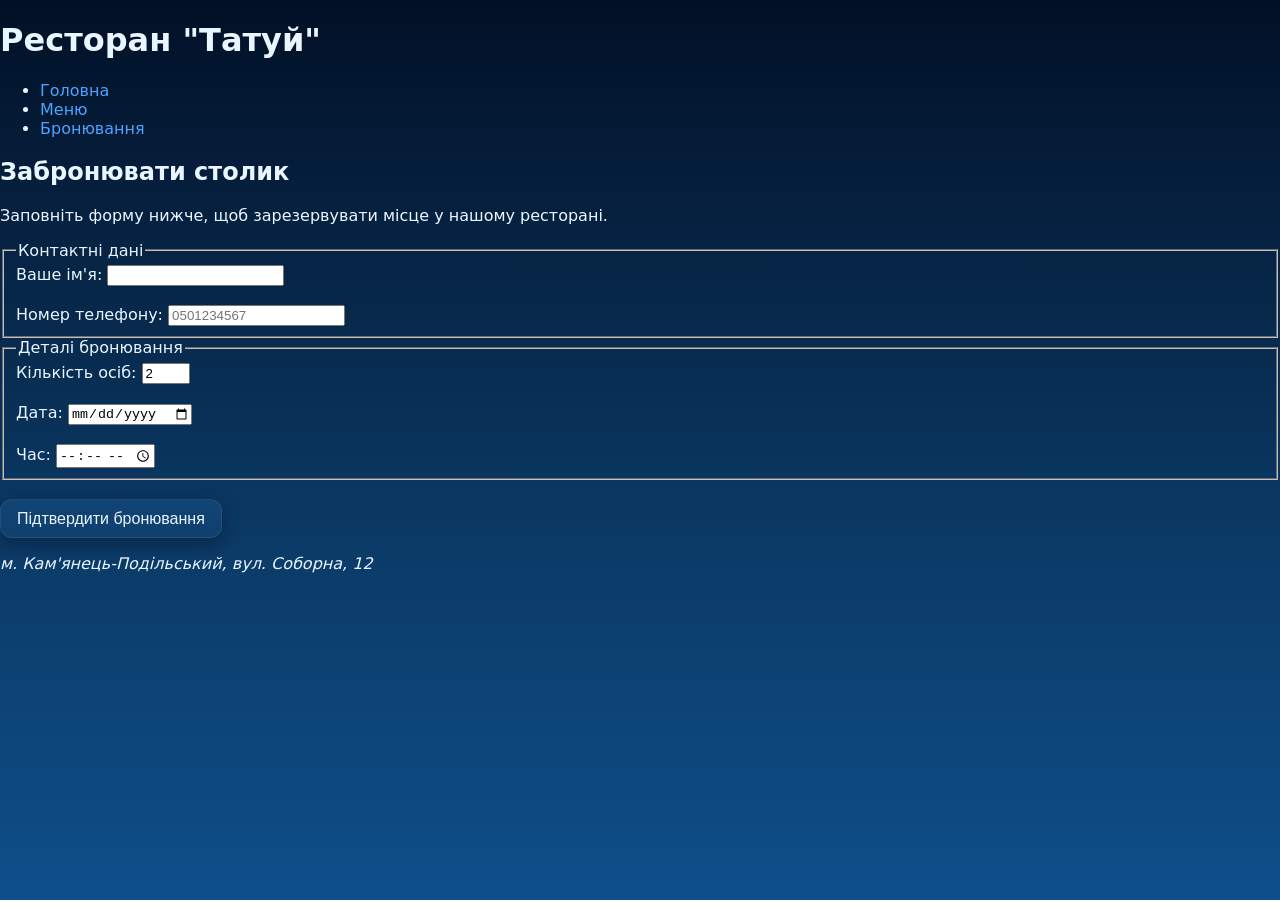
==== booking.html @ b8e49027 "first version" ====
<!DOCTYPE html>
<html lang="uk">
<head>
    <meta charset="UTF-8">
    <meta name="viewport" content="width=device-width, initial-scale=1.0">
    <title>Бронювання столику | Ресторан "Татуй"</title>
    <link rel="stylesheet" href="css/style.css">
</head>
<body>
    <header>
        <h1>Ресторан "Татуй"</h1>
        <nav>
            <ul>
                <li><a href="index.html">Головна</a></li>
                <li><a href="menu.html">Меню</a></li>
                <li><a href="booking.html" aria-current="page">Бронювання</a></li>
            </ul>
        </nav>
    </header>

    <main>
        <section>
            <h2>Забронювати столик</h2>
            <p>Заповніть форму нижче, щоб зарезервувати місце у нашому ресторані.</p>
            
            <form action="#" method="POST">
                <fieldset>
                    <legend>Контактні дані</legend>
                    <label for="name">Ваше ім'я:</label>
                    <input type="text" id="name" name="name" required aria-required="true">
                    <br><br>
                    <label for="phone">Номер телефону:</label>
                    <input type="tel" id="phone" name="phone" pattern="[0-9]{10}" placeholder="0501234567" required aria-required="true">
                </fieldset>
                
                <fieldset>
                    <legend>Деталі бронювання</legend>
                    <label for="guests">Кількість осіб:</label>
                    <input type="number" id="guests" name="guests" min="1" max="20" value="2" required aria-required="true">
                    <br><br>
                    <label for="date">Дата:</label>
                    <input type="date" id="date" name="date" required aria-required="true">
                    <br><br>
                    <label for="time">Час:</label>
                    <input type="time" id="time" name="time" min="10:00" max="22:00" required aria-required="true">
                </fieldset>
                
                <br>
                <button type="submit">Підтвердити бронювання</button>
            </form>
        </section>
    </main>

    <footer>
        <address>
            <p>м. Кам'янець-Подільський, вул. Соборна, 12</p>
        </address>
    </footer>
</body>
</html>
---- css/style.css ----
:root {
	--bg-dark: #021026;
	--bg-mid: #0b3a66;
	--bg-light: #0e4f8a;
	--accent: #4da3ff;
	--text: #eaf6ff;
}

* { box-sizing: border-box; }

html, body {
	height: 100%;
	margin: 0;
	font-family: Inter, system-ui, -apple-system, 'Segoe UI', Roboto, 'Helvetica Neue', Arial;
	color: var(--text);
	background: linear-gradient(180deg, var(--bg-dark) 0%, var(--bg-mid) 60%, var(--bg-light) 100%);
	background-attachment: fixed;
	-webkit-font-smoothing: antialiased;
	-moz-osx-font-smoothing: grayscale;
	transition: background 0.45s ease;
}

.container {
	max-width: 1200px;
	margin: 0 auto;
	padding: 2rem;
}

/* Кнопки: мягкие углы, лёгкие тени и плавные ховеры */
button, .btn, input[type="button"], input[type="submit"], a.button {
	display: inline-block;
	padding: 0.6rem 1rem;
	font-size: 1rem;
	color: var(--text);
	background: linear-gradient(180deg, rgba(77,163,255,0.12), rgba(77,163,255,0.06));
	border: 1px solid rgba(255,255,255,0.08);
	border-radius: 12px;
	cursor: pointer;
	transition: transform .12s ease, box-shadow .12s ease, background .12s ease;
	box-shadow: 0 6px 18px rgba(4,18,36,0.45);
	text-decoration: none;
}

button:focus, .btn:focus, a.button:focus {
	outline: none;
	box-shadow: 0 0 0 3px rgba(77,163,255,0.10);
}

button:hover, .btn:hover, a.button:hover {
	transform: translateY(-2px);
	box-shadow: 0 10px 24px rgba(4,18,36,0.55);
	background: linear-gradient(180deg, rgba(77,163,255,0.22), rgba(77,163,255,0.10));
}

/* Варианты кнопок */
.btn--primary {
	background: linear-gradient(180deg, #1e90ff 0%, #1074d8 100%);
	border: none;
	color: #ffffff;
	box-shadow: 0 8px 30px rgba(16,116,216,0.35);
	border-radius: 12px;
}

.btn--secondary {
	background: transparent;
	border: 1px solid rgba(255,255,255,0.12);
	border-radius: 10px;
}

a { color: var(--accent); text-decoration: none; }

/* Утилитарные мелочи */
.card {
	background: rgba(255,255,255,0.03);
	border-radius: 12px;
	padding: 1rem;
	box-shadow: 0 4px 20px rgba(2,10,20,0.45);
}
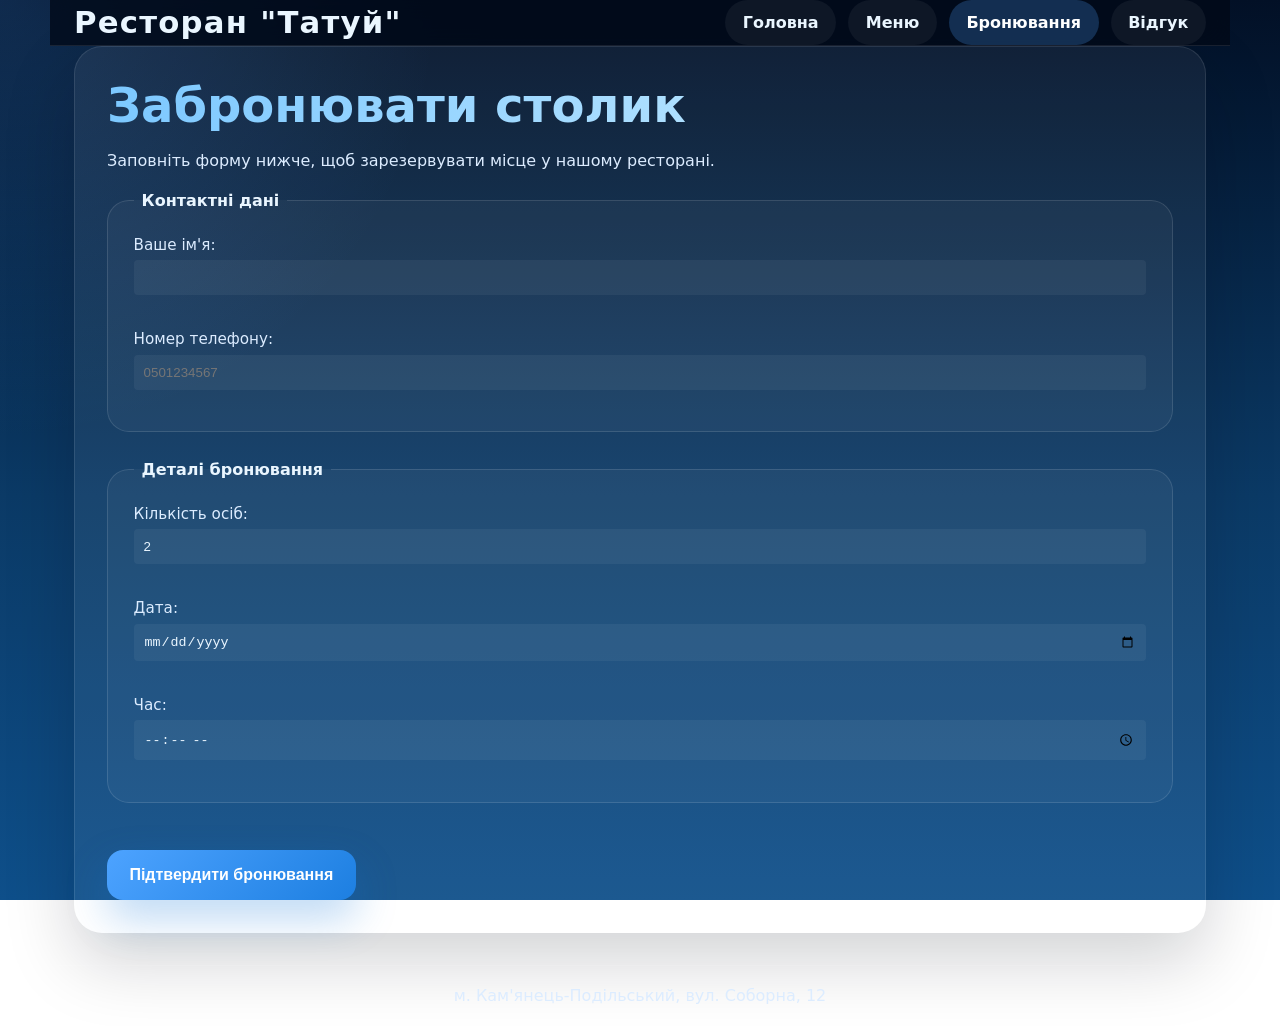
==== commit a2defb7e: "Added feedback and changed style" ====
--- a/booking.html
+++ b/booking.html
@@ -14,6 +14,7 @@
                 <li><a href="index.html">Головна</a></li>
                 <li><a href="menu.html">Меню</a></li>
                 <li><a href="booking.html" aria-current="page">Бронювання</a></li>
+                <li><a href="feedback.html">Відгук</a></li>
             </ul>
         </nav>
     </header>
--- a/css/style.css
+++ b/css/style.css
@@ -1,79 +1,318 @@
 :root {
-	--bg-dark: #021026;
-	--bg-mid: #0b3a66;
-	--bg-light: #0e4f8a;
-	--accent: #4da3ff;
-	--text: #eaf6ff;
-}
-
-* { box-sizing: border-box; }
-
-html, body {
-	height: 100%;
-	margin: 0;
-	font-family: Inter, system-ui, -apple-system, 'Segoe UI', Roboto, 'Helvetica Neue', Arial;
-	color: var(--text);
-	background: linear-gradient(180deg, var(--bg-dark) 0%, var(--bg-mid) 60%, var(--bg-light) 100%);
-	background-attachment: fixed;
-	-webkit-font-smoothing: antialiased;
-	-moz-osx-font-smoothing: grayscale;
-	transition: background 0.45s ease;
-}
-
-.container {
-	max-width: 1200px;
-	margin: 0 auto;
-	padding: 2rem;
-}
-
-/* Кнопки: мягкие углы, лёгкие тени и плавные ховеры */
-button, .btn, input[type="button"], input[type="submit"], a.button {
-	display: inline-block;
-	padding: 0.6rem 1rem;
-	font-size: 1rem;
-	color: var(--text);
-	background: linear-gradient(180deg, rgba(77,163,255,0.12), rgba(77,163,255,0.06));
-	border: 1px solid rgba(255,255,255,0.08);
-	border-radius: 12px;
-	cursor: pointer;
-	transition: transform .12s ease, box-shadow .12s ease, background .12s ease;
-	box-shadow: 0 6px 18px rgba(4,18,36,0.45);
-	text-decoration: none;
-}
-
-button:focus, .btn:focus, a.button:focus {
-	outline: none;
-	box-shadow: 0 0 0 3px rgba(77,163,255,0.10);
-}
-
-button:hover, .btn:hover, a.button:hover {
-	transform: translateY(-2px);
-	box-shadow: 0 10px 24px rgba(4,18,36,0.55);
-	background: linear-gradient(180deg, rgba(77,163,255,0.22), rgba(77,163,255,0.10));
-}
-
-/* Варианты кнопок */
-.btn--primary {
-	background: linear-gradient(180deg, #1e90ff 0%, #1074d8 100%);
-	border: none;
-	color: #ffffff;
-	box-shadow: 0 8px 30px rgba(16,116,216,0.35);
-	border-radius: 12px;
+--bg-dark: #021026;
+--bg-mid: #0b3a66;
+--bg-light: #0e4f8a;
+--accent: #4da3ff;
+--text: #eaf6ff;
+--surface: rgba(255,255,255,0.08);
+--surface-soft: rgba(255,255,255,0.04);
+--border: rgba(255,255,255,0.14);
+}
+
+* {
+box-sizing: border-box;
+}
+
+html {
+scroll-behavior: smooth;
+}
+
+body {
+margin: 0;
+min-height: 100%;
+font-family: Inter, system-ui, -apple-system, 'Segoe UI', Roboto, 'Helvetica Neue', Arial, sans-serif;
+color: var(--text);
+background: radial-gradient(circle at top left, rgba(77,163,255,0.18), transparent 28%), linear-gradient(180deg, var(--bg-dark) 0%, var(--bg-mid) 55%, var(--bg-light) 100%);
+background-attachment: fixed;
+-webkit-font-smoothing: antialiased;
+-moz-osx-font-smoothing: grayscale;
+}
+
+body > header,
+body > main,
+body > footer {
+max-width: 1180px;
+margin: 0 auto;
+padding: 0 1.5rem;
+}
+
+header {
+display: flex;
+align-items: center;
+justify-content: space-between;
+gap: 1rem;
+padding: 1.2rem 0;
+position: sticky;
+top: 0;
+z-index: 10;
+backdrop-filter: blur(18px);
+background: rgba(2, 10, 24, 0.78);
+border-bottom: 1px solid rgba(255,255,255,0.09);
+}
+
+header h1 {
+margin: 0;
+font-size: clamp(1.8rem, 2.4vw, 2.4rem);
+letter-spacing: 0.04em;
+}
+
+nav ul {
+display: flex;
+flex-wrap: wrap;
+gap: 0.75rem;
+margin: 0;
+padding: 0;
+list-style: none;
+}
+
+nav a {
+display: inline-flex;
+align-items: center;
+justify-content: center;
+padding: 0.8rem 1.1rem;
+border-radius: 999px;
+color: var(--text);
+text-decoration: none;
+font-weight: 600;
+background: rgba(255,255,255,0.05);
+transition: transform 0.2s ease, background 0.2s ease, color 0.2s ease;
+}
+
+nav a:hover,
+nav a[aria-current="page"] {
+background: rgba(77,163,255,0.24);
+color: #ffffff;
+}
+
+main {
+padding: 2.5rem 0 3rem;
+}
+
+h2,
+h3,
+h4 {
+margin: 0 0 1rem;
+font-weight: 700;
+line-height: 1.1;
+}
+
+h2 {
+font-size: clamp(2rem, 4vw, 3rem);
+background: linear-gradient(90deg, #7cc8ff, #d7f3ff);
+-webkit-background-clip: text;
+color: transparent;
+}
+
+section {
+margin-bottom: 2rem;
+padding: 2rem;
+border-radius: 28px;
+background: rgba(255,255,255,0.06);
+border: 1px solid rgba(255,255,255,0.1);
+box-shadow: 0 28px 70px rgba(2, 10, 20, 0.18);
+}
+
+section#concept {
+display: grid;
+grid-template-columns: repeat(auto-fit, minmax(240px, 1fr));
+gap: 1.6rem;
+}
+
+article {
+margin: 0;
+}
+
+section#concept article,
+section[aria-labelledby] article {
+padding: 1.5rem;
+border-radius: 22px;
+background: rgba(255,255,255,0.05);
+border: 1px solid rgba(255,255,255,0.09);
+box-shadow: 0 18px 40px rgba(2, 10, 20, 0.15);
+}
+
+section[aria-labelledby] article + article {
+margin-top: 1.25rem;
+}
+
+p,
+label,
+data,
+span {
+color: #dcecff;
+}
+
+p {
+line-height: 1.75;
+}
+
+label {
+display: block;
+margin-bottom: 0.4rem;
+font-size: 0.95rem;
+}
+
+input,
+select,
+textarea {
+width: 100%;
+padding: 1rem 1rem;
+margin-bottom: 1rem;
+border-radius: 16px;
+border: 1px solid rgba(255,255,255,0.14);
+background: rgba(255,255,255,0.05);
+color: var(--text);
+outline: none;
+transition: border-color 0.25s ease, box-shadow 0.25s ease, background 0.25s ease;
+}
+
+input:focus,
+select:focus,
+textarea:focus {
+border-color: rgba(77,163,255,0.55);
+box-shadow: 0 0 0 4px rgba(77,163,255,0.14);
+background: rgba(255,255,255,0.08);
+}
+
+fieldset {
+border: 1px solid rgba(255,255,255,0.12);
+border-radius: 22px;
+padding: 1.6rem;
+margin: 0 0 1.75rem;
+background: rgba(255,255,255,0.04);
+}
+
+legend {
+padding: 0 0.5rem;
+font-weight: 700;
+color: #eaf6ff;
+}
+
+button,
+.btn,
+input[type="button"],
+input[type="submit"],
+a.button {
+display: inline-flex;
+align-items: center;
+justify-content: center;
+min-width: 170px;
+padding: 1rem 1.4rem;
+font-size: 1rem;
+font-weight: 700;
+color: #ffffff;
+background: linear-gradient(135deg, #4da3ff 0%, #1d7fe1 100%);
+border: none;
+border-radius: 16px;
+cursor: pointer;
+text-decoration: none;
+transition: transform 0.2s ease, box-shadow 0.2s ease, background 0.2s ease;
+box-shadow: 0 18px 42px rgba(16, 116, 216, 0.28);
+}
+
+button:hover,
+.btn:hover,
+a.button:hover,
+input[type="submit"]:hover,
+input[type="button"]:hover {
+transform: translateY(-2px);
+box-shadow: 0 24px 52px rgba(16, 116, 216, 0.34);
+background: linear-gradient(135deg, #73c1ff 0%, #1d7fe1 100%);
 }
 
 .btn--secondary {
-	background: transparent;
-	border: 1px solid rgba(255,255,255,0.12);
-	border-radius: 10px;
-}
-
-a { color: var(--accent); text-decoration: none; }
-
-/* Утилитарные мелочи */
-.card {
-	background: rgba(255,255,255,0.03);
-	border-radius: 12px;
-	padding: 1rem;
-	box-shadow: 0 4px 20px rgba(2,10,20,0.45);
-}
-
+background: rgba(255,255,255,0.08);
+color: var(--text);
+border: 1px solid rgba(255,255,255,0.16);
+}
+
+footer {
+padding: 2rem 0 2.5rem;
+text-align: center;
+color: #b9d8ff;
+border-top: 1px solid rgba(255,255,255,0.08);
+margin-top: 1rem;
+}
+
+footer address {
+display: inline-grid;
+gap: 0.35rem;
+font-style: normal;
+line-height: 1.6;
+}
+
+footer a {
+color: #90c9ff;
+text-decoration: none;
+}
+
+@media (max-width: 860px) {
+header {
+justify-content: center;
+text-align: center;
+}
+
+nav ul {
+justify-content: center;
+}
+
+section {
+padding: 1.5rem;
+}
+}
+
+@media (max-width: 520px) {
+header {
+padding: 1rem 0;
+}
+
+nav a {
+padding: 0.7rem 0.9rem;
+}
+
+body > header,
+body > main,
+body > footer {
+padding: 0 1rem;
+}
+}
+
+.feedback-form {
+    padding: 1.5rem;
+    border-radius: 22px;
+    background: rgba(255,255,255,0.05);
+    border: 1px solid rgba(255,255,255,0.1);
+    box-shadow: 0 18px 40px rgba(2, 10, 20, 0.14);
+    margin-top: 1rem;
+    transition: border-color 0.3s ease, background-color 0.3s ease, box-shadow 0.3s ease;
+}
+
+.feedback-form:focus-within {
+    --input-border: 1px solid #3498db;
+    --focus-shadow: 0 0 8px rgba(52, 152, 219, 0.4);
+    background: rgba(77,163,255,0.1);
+    border-color: rgba(77,163,255,0.3);
+}
+
+.form-field {
+    margin-bottom: 15px;
+    display: flex;
+    flex-direction: column;
+    gap: 5px;
+}
+
+input:required {
+    border: var(--input-border);
+    padding: 10px;
+    border-radius: 4px;
+    outline: none;
+    transition: box-shadow 0.3s ease, border 0.3s ease;
+}
+
+input:required:focus {
+    box-shadow: var(--focus-shadow);
+}
+
+input:required:invalid:not(:focus):not(:placeholder-shown) {
+    border-color: var(--error-color);
+}
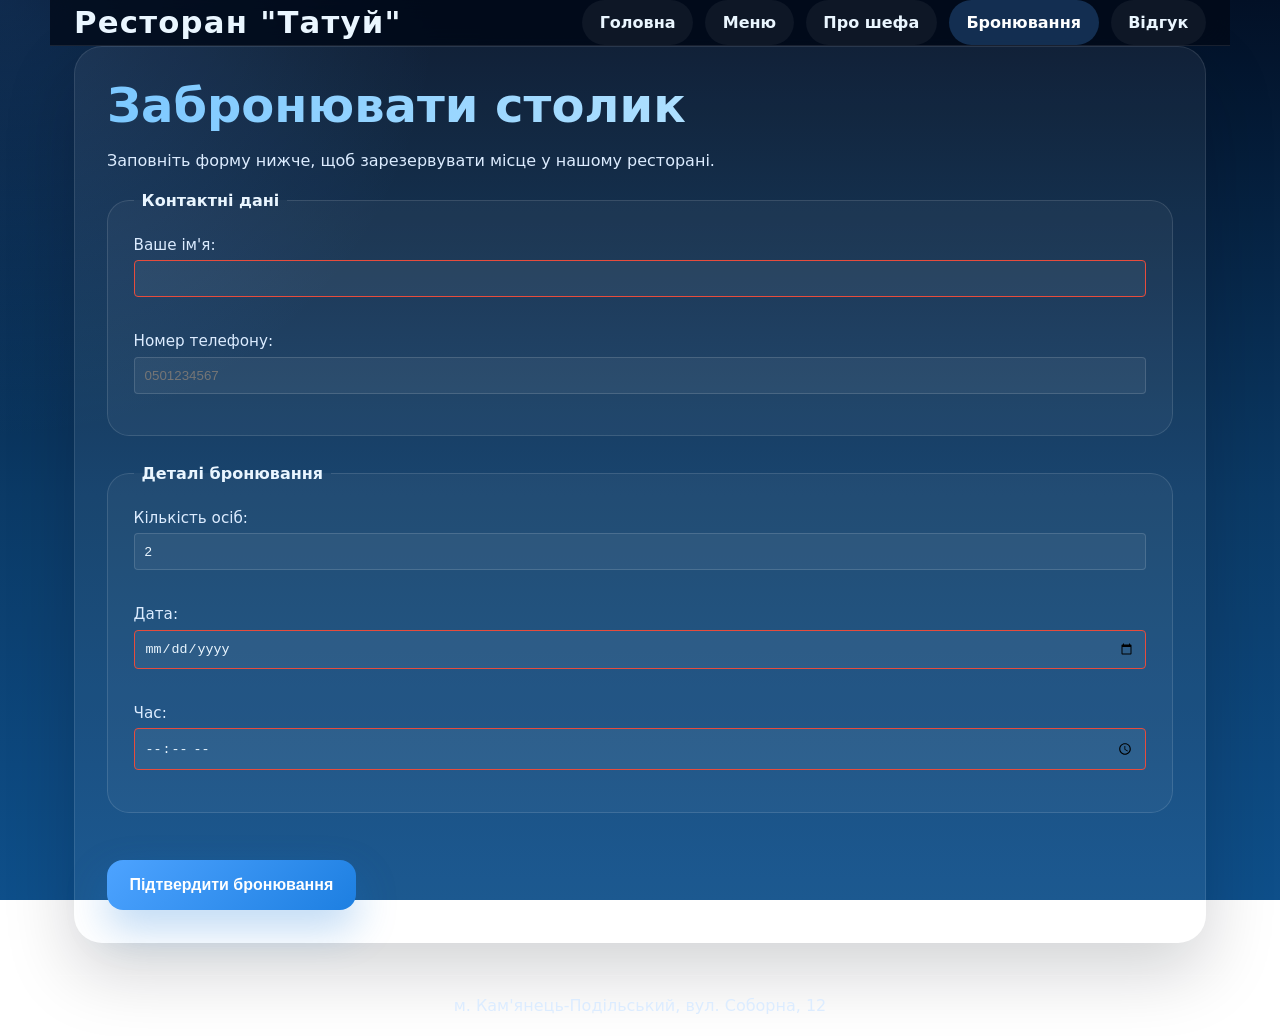
==== commit accbbadf: "added info about chef" ====
--- a/booking.html
+++ b/booking.html
@@ -13,6 +13,7 @@
             <ul>
                 <li><a href="index.html">Головна</a></li>
                 <li><a href="menu.html">Меню</a></li>
+                <li><a href="chef.html">Про шефа</a></li>
                 <li><a href="booking.html" aria-current="page">Бронювання</a></li>
                 <li><a href="feedback.html">Відгук</a></li>
             </ul>
--- a/css/style.css
+++ b/css/style.css
@@ -7,6 +7,10 @@
 --surface: rgba(255,255,255,0.08);
 --surface-soft: rgba(255,255,255,0.04);
 --border: rgba(255,255,255,0.14);
+    /* Default input/focus/error variables (fallbacks) */
+    --input-border: 1px solid rgba(255,255,255,0.14);
+    --focus-shadow: 0 0 0 4px rgba(77,163,255,0.14);
+    --error-color: #e74c3c;
 }
 
 * {
@@ -315,4 +319,104 @@
 
 input:required:invalid:not(:focus):not(:placeholder-shown) {
     border-color: var(--error-color);
+}
+
+.portfolio-grid {
+    display: grid;
+    /* Якщо екран великий - 2 колонки. Якщо місця мало - падає в 1 колонку */
+    grid-template-columns: repeat(auto-fit, minmax(min(100%, 300px), 1fr));
+    gap: 20px;
+    padding: 20px;
+    max-width: 1200px;
+    margin: 0 auto;
+}
+
+
+.portfolio-content {
+}
+
+.portfolio-side-nav {
+    background-color: #f4f4f4;
+    padding: 20px;
+    border-radius: 8px;
+    height: fit-content;
+}
+.portfolio-section {
+    height: max(400px, 50vh);
+    margin-bottom: 20px;
+    padding: 20px;
+    border: 1px solid #eee;
+    border-radius: 8px;
+    overflow: auto;
+}
+
+.about-container {
+    container-type: inline-size;
+    container-name: about-section;
+}
+
+.about-content .chef-photo {
+    width: 100%;
+    max-width: 250px;
+    display: block;
+    margin: 0 auto 15px;
+    border-radius: 50%;
+}
+
+@container about-section (min-width: 500px) {
+    .about-content .chef-photo {
+        float: left;
+        margin: 0 20px 10px 0;
+    }
+    
+    .about-content::after {
+        content: "";
+        display: table;
+        clear: both;
+    }
+}
+
+/* Portfolio layout adjustments */
+.portfolio-grid {
+    display: grid;
+    grid-template-columns: 1fr 320px;
+    gap: 24px;
+    align-items: start;
+    padding: 20px;
+}
+
+@media (max-width: 900px) {
+    .portfolio-grid {
+        grid-template-columns: 1fr;
+    }
+    .portfolio-side-nav {
+        order: -1;
+    }
+}
+
+.portfolio-content img {
+    width: 100%;
+    height: auto;
+    border-radius: 12px;
+    display: block;
+}
+
+.portfolio-content .gallery {
+    display: grid;
+    grid-template-columns: repeat(auto-fit, minmax(180px, 1fr));
+    gap: 12px;
+    margin-top: 12px;
+}
+
+.portfolio-content .gallery a {
+    display: block;
+    overflow: hidden;
+}
+
+.portfolio-content .gallery img {
+    transition: transform .25s ease;
+}
+
+.portfolio-content .gallery a:hover img {
+    transform: scale(1.04);
 }
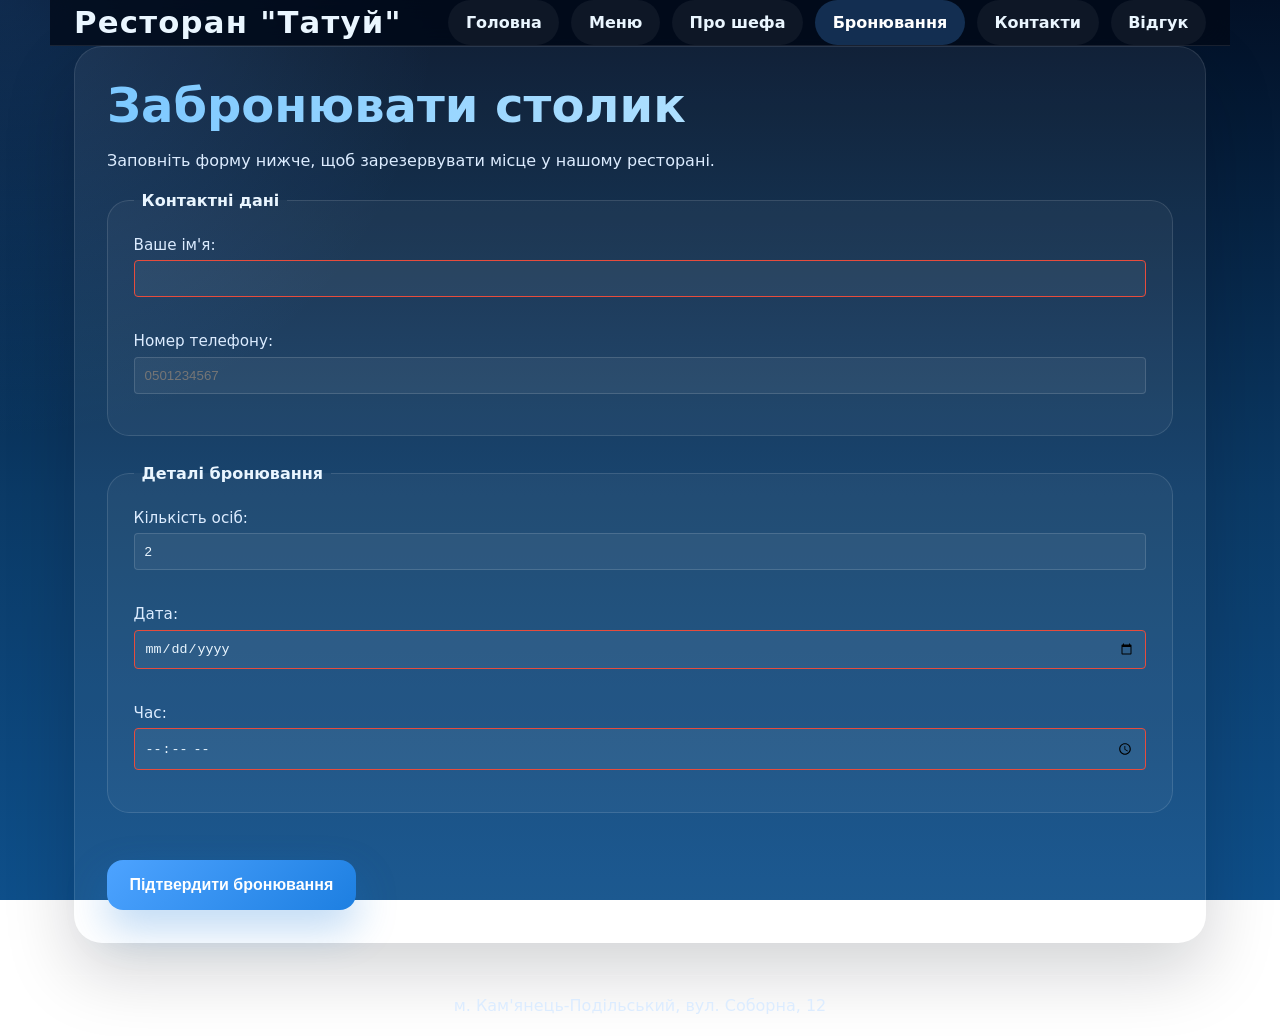
==== commit 4a8ed5db: "added contact.html" ====
--- a/booking.html
+++ b/booking.html
@@ -15,6 +15,7 @@
                 <li><a href="menu.html">Меню</a></li>
                 <li><a href="chef.html">Про шефа</a></li>
                 <li><a href="booking.html" aria-current="page">Бронювання</a></li>
+                <li><a href="contact.html">Контакти</a></li>
                 <li><a href="feedback.html">Відгук</a></li>
             </ul>
         </nav>
--- a/css/style.css
+++ b/css/style.css
@@ -305,6 +305,31 @@
     gap: 5px;
 }
 
+.field-error {
+    color: #ffb3b3;
+    margin-top: -0.25rem;
+    font-size: 0.95rem;
+}
+
+#error-message {
+    margin-bottom: 1rem;
+    padding: 0.9rem 1rem;
+    border-radius: 16px;
+    font-weight: 700;
+}
+
+.message-error {
+    color: #ffc9c9;
+    background: rgba(255, 80, 80, 0.12);
+    border: 1px solid rgba(255, 80, 80, 0.25);
+}
+
+.message-success {
+    color: #d5ffd9;
+    background: rgba(64, 196, 93, 0.14);
+    border: 1px solid rgba(118, 214, 117, 0.25);
+}
+
 input:required {
     border: var(--input-border);
     padding: 10px;
@@ -336,10 +361,12 @@
 }
 
 .portfolio-side-nav {
-    background-color: #f4f4f4;
+    background: rgba(255,255,255,0.06);
     padding: 20px;
-    border-radius: 8px;
+    border-radius: 12px;
     height: fit-content;
+    border: 1px solid rgba(255,255,255,0.08);
+    color: var(--text);
 }
 .portfolio-section {
     height: max(400px, 50vh);
